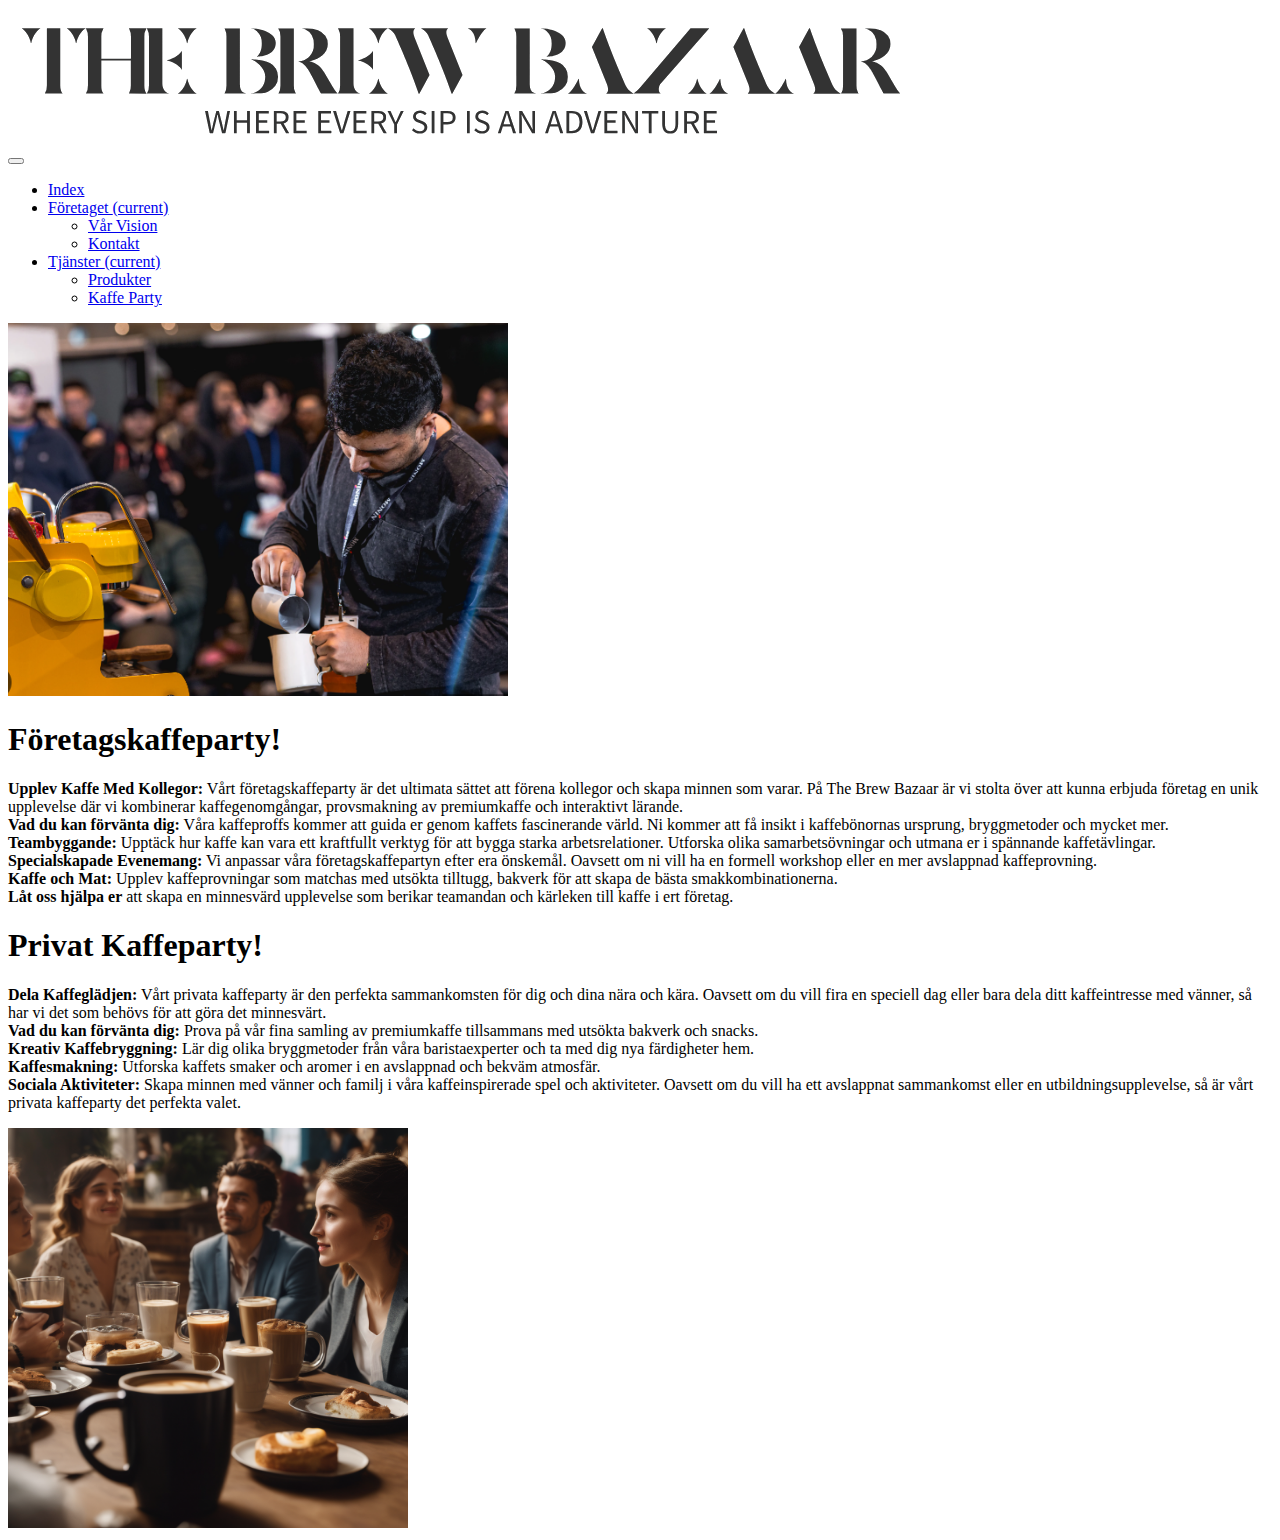
==== kaffeparty.html @ d2c6bf5d "Half way there" ====
<!DOCTYPE html>
<html lang="sv">

<head>
    <meta charset="UTF-8">
    <meta name="viewport" content="width=device-width, initial-scale=1.0">
    <title>Produkter</title>
    <link href="https://cdn.jsdelivr.net/npm/bootstrap@5.3.2/dist/css/bootstrap.min.css" rel="stylesheet"
        integrity="sha384-T3c6CoIi6uLrA9TneNEoa7RxnatzjcDSCmG1MXxSR1GAsXEV/Dwwykc2MPK8M2HN" crossorigin="anonymous">
    <link rel="stylesheet" href="styles.css">
</head>

<body>
    <div class="container">
        <header class="d-flex justify-content-center mt-5 mb-5">
            <img src="./Assets/Brewbazaar.png" alt="logo" class="img-fluid">

        </header>
        <div class="d-flex justify-content-center bg-dark">
            <nav class="navbar navbar-expand-lg navbar-dark bg-dark">

                <button class="navbar-toggler" type="button" data-bs-toggle="collapse" data-bs-target="#navbarCollapse"
                    aria-controls="navbarCollapse" aria-expanded="false" aria-label="Toggle navigation">
                    <span class="navbar-toggler-icon"></span>
                </button>
                <div class="collapse navbar-collapse" id="navbarCollapse"></div>
                <ul class="navbar-nav me-auto mb-2 mb-md-0">
                    <li class="nav-item">
                        <a class="nav-link" aria-current="page" href="index.html">Index</a>
                    </li>
                    <li class="nav-item dropdown">
                        <a class="nav-link dropdown-toggle" href="#" id="nav-dropdown" data-bs-toggle="dropdown"
                            aria-expanded="false">
                            Företaget
                            <span class="visually-hidden">(current)</span>
                        </a>
                        <ul class="dropdown-menu" aria-labelledby="nav-dropdown">
                            <li><a class="dropdown-item" href="omoss.html">Vår Vision</a></li>
                            <li><a class="dropdown-item" href="kontakt.html">Kontakt</a></li>
                        </ul>
                    </li>
                    <li class="nav-item dropdown">
                        <a class="nav-link dropdown-toggle active" href="#" id="nav-dropdown" data-bs-toggle="dropdown"
                            aria-expanded="false">
                            Tjänster
                            <span class="visually-hidden">(current)</span>
                        </a>
                        <ul class="dropdown-menu" aria-labelledby="nav-dropdown">
                            <li><a class="dropdown-item" href="produker.html">Produkter</a></li>
                            <li><a class="dropdown-item" href="kaffeparty.html">Kaffe Party</a></li>
                        </ul>
                    </li>
                </ul>
            </nav>
        </div>
    </div>
    <div class="container pt-5">
        <div class="row">
            <div class="col-md-6 d-flex align-items-center">
                <img src="/Assets/coffecorporateevent.png" alt="eventparty" class="img-fluid rounded mx-auto d-block"
                    width="500">
            </div>
            <div class="col-md-6">
                <h1>Företagskaffeparty!</h1>
                <p>
                <strong>Upplev Kaffe Med Kollegor:</strong>
                Vårt företagskaffeparty är det ultimata sättet att förena kollegor och skapa minnen som varar.
                På The Brew Bazaar är vi stolta över att kunna erbjuda företag en unik upplevelse där vi kombinerar
                kaffegenomgångar, provsmakning av premiumkaffe och interaktivt lärande.
                <br><strong>Vad du kan förvänta dig:</strong>
                Våra kaffeproffs kommer att guida er genom kaffets fascinerande värld.
                Ni kommer att få insikt i kaffebönornas ursprung, bryggmetoder och mycket mer.
                <br><strong>Teambyggande:</strong>
                Upptäck hur kaffe kan vara ett kraftfullt verktyg för att bygga starka arbetsrelationer.
                Utforska olika samarbetsövningar och utmana er i spännande kaffetävlingar.
                <br><strong>Specialskapade Evenemang:</strong>
                Vi anpassar våra företagskaffepartyn efter era önskemål. Oavsett om ni vill ha en
                formell workshop eller en mer avslappnad kaffeprovning.
                <br><strong>Kaffe och Mat:</strong> Upplev kaffeprovningar som matchas med utsökta tilltugg, bakverk för att
                skapa de bästa smakkombinationerna.
                <br><strong>Låt oss hjälpa er</strong> att skapa en minnesvärd upplevelse som berikar teamandan och
                kärleken till kaffe i ert företag.
                </p>
            </div>
            <div class="col-md-6">
                <h1>Privat Kaffeparty!</h1>
                <p>
                <strong>Dela Kaffeglädjen:</strong>
                Vårt privata kaffeparty är den perfekta sammankomsten för dig och dina nära och kära.
                Oavsett om du vill fira en speciell dag eller bara dela ditt kaffeintresse med vänner,
                så har vi det som behövs för att göra det minnesvärt.
                <br><strong>Vad du kan förvänta dig:</strong>
                Prova på vår fina samling av premiumkaffe tillsammans med
                utsökta bakverk och snacks.
                <br><strong>Kreativ Kaffebryggning:</strong> Lär dig olika bryggmetoder från våra baristaexperter och ta
                med dig nya färdigheter hem.
                <br><strong>Kaffesmakning:</strong> Utforska kaffets smaker och aromer i en avslappnad och bekväm atmosfär.
                <br><strong>Sociala Aktiviteter:</strong>
                Skapa minnen med vänner och familj i våra kaffeinspirerade spel och aktiviteter.
                Oavsett om du vill ha ett avslappnat sammankomst eller en utbildningsupplevelse,
                så är vårt privata kaffeparty det perfekta valet.
                </p>

            </div>
            <div class="col-md-6 d-flex align-items-center">
                <img src="/Assets/privateparty.png" alt="privateparty" class="img-fluid rounded mx-auto d-block"
                    width="400">
            </div>
            
        </div>
    </div>
    <script src="https://cdn.jsdelivr.net/npm/bootstrap@5.3.2/dist/js/bootstrap.bundle.min.js"
        integrity="sha384-C6RzsynM9kWDrMNeT87bh95OGNyZPhcTNXj1NW7RuBCsyN/o0jlpcV8Qyq46cDfL" crossorigin="anonymous">
        </script>
</body>

</html>
---- styles.css ----
.card-footer{
    background: transparent;
    border-top: 0px;
}
.card-overlay {
    display: none;
    position: absolute;
    background: rgba(0, 0, 0, 0.7);
    color: white;
    padding-bottom: 10px;
    width: 100%;
    height: 90%;
    top: 0;
    left: 0;
    z-index: 2;
    text-align: center;
}
.card-button {
    width: 100%;
    background-color: rgb(125, 36, 36);
    border-color: black
    
}
.info-text{
    font-size: 20px;
    text-align: center;
}

.models {
    text-align: center; /* Center text horizontally within the models list */
    list-style: none; /* Remove default list bullet points */
    align-items: center;
}
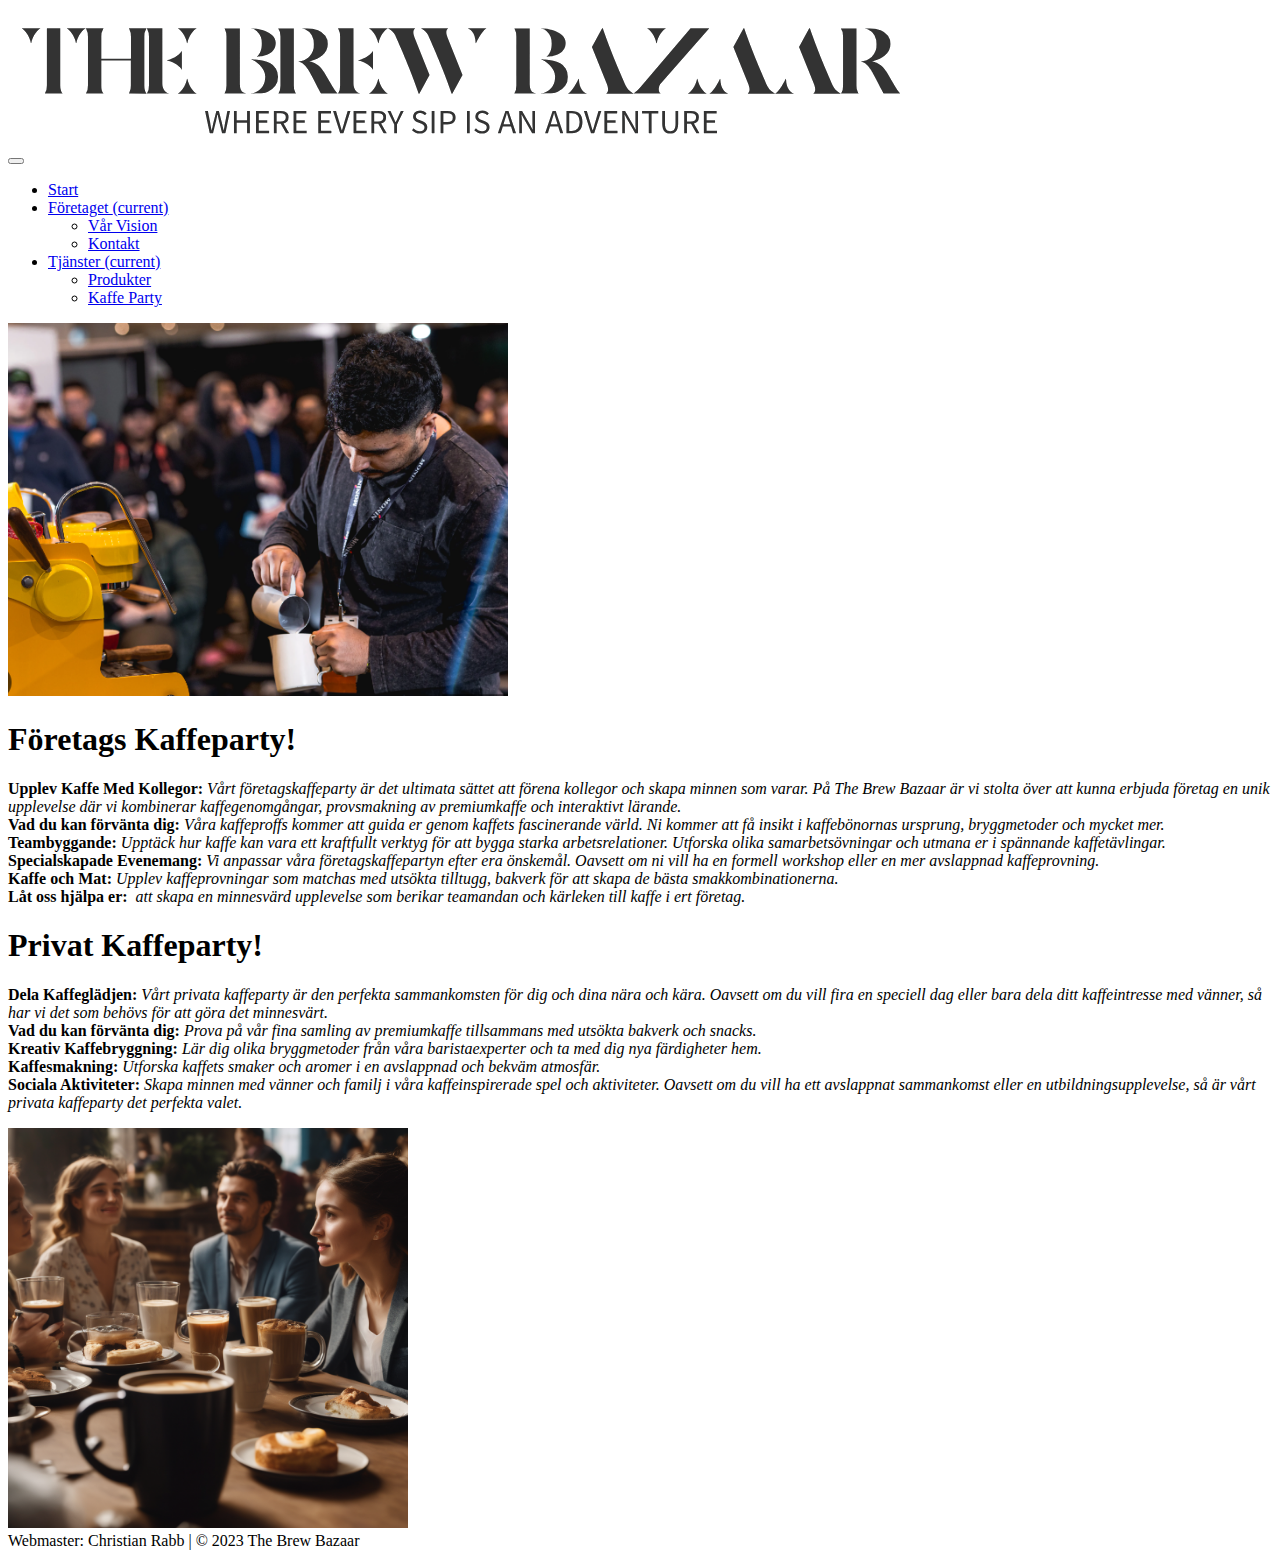
==== commit 80aeff14: "Optimized For Mobile" ====
--- a/kaffeparty.html
+++ b/kaffeparty.html
@@ -12,45 +12,45 @@
 
 <body>
     <div class="container">
-        <header class="d-flex justify-content-center mt-5 mb-5">
+        <header class="d-flex justify-content-center mt-5 mb-5 logo">
             <img src="./Assets/Brewbazaar.png" alt="logo" class="img-fluid">
 
         </header>
         <div class="d-flex justify-content-center bg-dark">
             <nav class="navbar navbar-expand-lg navbar-dark bg-dark">
-
                 <button class="navbar-toggler" type="button" data-bs-toggle="collapse" data-bs-target="#navbarCollapse"
                     aria-controls="navbarCollapse" aria-expanded="false" aria-label="Toggle navigation">
                     <span class="navbar-toggler-icon"></span>
                 </button>
-                <div class="collapse navbar-collapse" id="navbarCollapse"></div>
-                <ul class="navbar-nav me-auto mb-2 mb-md-0">
-                    <li class="nav-item">
-                        <a class="nav-link" aria-current="page" href="index.html">Index</a>
-                    </li>
-                    <li class="nav-item dropdown">
-                        <a class="nav-link dropdown-toggle" href="#" id="nav-dropdown" data-bs-toggle="dropdown"
-                            aria-expanded="false">
-                            Företaget
-                            <span class="visually-hidden">(current)</span>
-                        </a>
-                        <ul class="dropdown-menu" aria-labelledby="nav-dropdown">
-                            <li><a class="dropdown-item" href="omoss.html">Vår Vision</a></li>
-                            <li><a class="dropdown-item" href="kontakt.html">Kontakt</a></li>
-                        </ul>
-                    </li>
-                    <li class="nav-item dropdown">
-                        <a class="nav-link dropdown-toggle active" href="#" id="nav-dropdown" data-bs-toggle="dropdown"
-                            aria-expanded="false">
-                            Tjänster
-                            <span class="visually-hidden">(current)</span>
-                        </a>
-                        <ul class="dropdown-menu" aria-labelledby="nav-dropdown">
-                            <li><a class="dropdown-item" href="produker.html">Produkter</a></li>
-                            <li><a class="dropdown-item" href="kaffeparty.html">Kaffe Party</a></li>
-                        </ul>
-                    </li>
-                </ul>
+                <div class="collapse navbar-collapse" id="navbarCollapse">
+                    <ul class="navbar-nav me-auto mb-2 mb-md-0">
+                        <li class="nav-item">
+                            <a class="nav-link" aria-current="page" href="index.html">Start</a>
+                        </li>
+                        <li class="nav-item dropdown">
+                            <a class="nav-link dropdown-toggle" href="#" id="nav-dropdown" data-bs-toggle="dropdown"
+                                aria-expanded="false">
+                                Företaget
+                                <span class="visually-hidden">(current)</span>
+                            </a>
+                            <ul class="dropdown-menu" aria-labelledby="nav-dropdown">
+                                <li><a class="dropdown-item" href="omoss.html">Vår Vision</a></li>
+                                <li><a class="dropdown-item" href="kontakt.html">Kontakt</a></li>
+                            </ul>
+                        </li>
+                        <li class="nav-item dropdown">
+                            <a class="nav-link dropdown-toggle active" href="#" id="nav-dropdown"
+                                data-bs-toggle="dropdown" aria-expanded="false">
+                                Tjänster
+                                <span class="visually-hidden">(current)</span>
+                            </a>
+                            <ul class="dropdown-menu" aria-labelledby="nav-dropdown">
+                                <li><a class="dropdown-item" href="produkter.html">Produkter</a></li>
+                                <li><a class="dropdown-item" href="kaffeparty.html">Kaffe Party</a></li>
+                            </ul>
+                        </li>
+                    </ul>
+                </div>
             </nav>
         </div>
     </div>
@@ -61,44 +61,55 @@
                     width="500">
             </div>
             <div class="col-md-6">
-                <h1>Företagskaffeparty!</h1>
+                <h1><strong>Företags Kaffeparty!</strong></h1>
                 <p>
-                <strong>Upplev Kaffe Med Kollegor:</strong>
-                Vårt företagskaffeparty är det ultimata sättet att förena kollegor och skapa minnen som varar.
-                På The Brew Bazaar är vi stolta över att kunna erbjuda företag en unik upplevelse där vi kombinerar
-                kaffegenomgångar, provsmakning av premiumkaffe och interaktivt lärande.
-                <br><strong>Vad du kan förvänta dig:</strong>
-                Våra kaffeproffs kommer att guida er genom kaffets fascinerande värld.
-                Ni kommer att få insikt i kaffebönornas ursprung, bryggmetoder och mycket mer.
-                <br><strong>Teambyggande:</strong>
-                Upptäck hur kaffe kan vara ett kraftfullt verktyg för att bygga starka arbetsrelationer.
-                Utforska olika samarbetsövningar och utmana er i spännande kaffetävlingar.
-                <br><strong>Specialskapade Evenemang:</strong>
-                Vi anpassar våra företagskaffepartyn efter era önskemål. Oavsett om ni vill ha en
-                formell workshop eller en mer avslappnad kaffeprovning.
-                <br><strong>Kaffe och Mat:</strong> Upplev kaffeprovningar som matchas med utsökta tilltugg, bakverk för att
-                skapa de bästa smakkombinationerna.
-                <br><strong>Låt oss hjälpa er</strong> att skapa en minnesvärd upplevelse som berikar teamandan och
-                kärleken till kaffe i ert företag.
+                    <strong>Upplev Kaffe Med Kollegor:&nbsp;</strong><i>Vårt företagskaffeparty är det ultimata sättet att
+                        förena kollegor och skapa minnen som varar.
+                        På The Brew Bazaar är vi stolta över att kunna erbjuda företag en unik upplevelse där vi
+                        kombinerar
+                        kaffegenomgångar, provsmakning av premiumkaffe och interaktivt lärande.</i>
+
+                    <br><strong>Vad du kan förvänta dig:&nbsp;</strong><i>Våra kaffeproffs kommer att guida er genom kaffets
+                        fascinerande värld.
+                        Ni kommer att få insikt i kaffebönornas ursprung, bryggmetoder och mycket mer.</i>
+
+                    <br><strong>Teambyggande:&nbsp;</strong><i>Upptäck hur kaffe kan vara ett kraftfullt verktyg för att bygga
+                        starka arbetsrelationer.
+                        Utforska olika samarbetsövningar och utmana er i spännande kaffetävlingar.</i>
+
+                    <br><strong>Specialskapade Evenemang:&nbsp;</strong><i>Vi anpassar våra företagskaffepartyn efter era
+                        önskemål. Oavsett om ni vill ha en
+                        formell workshop eller en mer avslappnad kaffeprovning.</i>
+
+                    <br><strong>Kaffe och Mat:&nbsp;</strong><i>Upplev kaffeprovningar som matchas med utsökta tilltugg,
+                        bakverk för att
+                        skapa de bästa smakkombinationerna.</i>
+                    <br><strong>Låt oss hjälpa er:&nbsp;</strong><i>
+                        att skapa en minnesvärd upplevelse som berikar teamandan och
+                        kärleken till kaffe i ert företag.
+                    </i>
                 </p>
             </div>
             <div class="col-md-6">
-                <h1>Privat Kaffeparty!</h1>
+                <h1><strong>Privat Kaffeparty!</strong></h1>
                 <p>
-                <strong>Dela Kaffeglädjen:</strong>
-                Vårt privata kaffeparty är den perfekta sammankomsten för dig och dina nära och kära.
-                Oavsett om du vill fira en speciell dag eller bara dela ditt kaffeintresse med vänner,
-                så har vi det som behövs för att göra det minnesvärt.
-                <br><strong>Vad du kan förvänta dig:</strong>
-                Prova på vår fina samling av premiumkaffe tillsammans med
-                utsökta bakverk och snacks.
-                <br><strong>Kreativ Kaffebryggning:</strong> Lär dig olika bryggmetoder från våra baristaexperter och ta
-                med dig nya färdigheter hem.
-                <br><strong>Kaffesmakning:</strong> Utforska kaffets smaker och aromer i en avslappnad och bekväm atmosfär.
-                <br><strong>Sociala Aktiviteter:</strong>
-                Skapa minnen med vänner och familj i våra kaffeinspirerade spel och aktiviteter.
-                Oavsett om du vill ha ett avslappnat sammankomst eller en utbildningsupplevelse,
-                så är vårt privata kaffeparty det perfekta valet.
+                    <strong>Dela Kaffeglädjen:&nbsp;</strong><i>Vårt privata kaffeparty är den perfekta sammankomsten för dig
+                        och dina nära och kära.
+                        Oavsett om du vill fira en speciell dag eller bara dela ditt kaffeintresse med vänner,
+                        så har vi det som behövs för att göra det minnesvärt.</i>
+
+                    <br><strong>Vad du kan förvänta dig:&nbsp;</strong><i>Prova på vår fina samling av premiumkaffe
+                        tillsammans med
+                        utsökta bakverk och snacks.</i>
+                    <br><strong>Kreativ Kaffebryggning:&nbsp;</strong><i>Lär dig olika bryggmetoder från våra baristaexperter
+                        och ta
+                        med dig nya färdigheter hem.</i>
+                    <br><strong>Kaffesmakning:&nbsp;</strong><i>Utforska kaffets smaker och aromer i en avslappnad och bekväm
+                        atmosfär.</i>
+                    <br><strong>Sociala Aktiviteter:&nbsp;</strong><i>Skapa minnen med vänner och familj i våra
+                        kaffeinspirerade spel och aktiviteter.
+                        Oavsett om du vill ha ett avslappnat sammankomst eller en utbildningsupplevelse,
+                        så är vårt privata kaffeparty det perfekta valet.</i>
                 </p>
 
             </div>
@@ -106,9 +117,12 @@
                 <img src="/Assets/privateparty.png" alt="privateparty" class="img-fluid rounded mx-auto d-block"
                     width="400">
             </div>
-            
+
         </div>
     </div>
+    <footer class="text-black text-center py-3">
+        Webmaster: Christian Rabb | &copy; 2023 The Brew Bazaar
+    </footer>
     <script src="https://cdn.jsdelivr.net/npm/bootstrap@5.3.2/dist/js/bootstrap.bundle.min.js"
         integrity="sha384-C6RzsynM9kWDrMNeT87bh95OGNyZPhcTNXj1NW7RuBCsyN/o0jlpcV8Qyq46cDfL" crossorigin="anonymous">
         </script>
--- a/styles.css
+++ b/styles.css
@@ -10,7 +10,7 @@
     color: white;
     padding-bottom: 10px;
     width: 100%;
-    height: 90%;
+    height: 89%;
     top: 0;
     left: 0;
     z-index: 2;
@@ -18,18 +18,52 @@
 }
 .card-button {
     width: 100%;
-    background-color: rgb(125, 36, 36);
-    border-color: black
-    
+    background-color: #7d2424;
+    border-color: black;
+
+}
+.card-button:hover {
+    width: 100%;
+    background-color:#C38154;
+    border-color: black;
+
 }
 .info-text{
     font-size: 20px;
     text-align: center;
 }
-
 .models {
-    text-align: center; /* Center text horizontally within the models list */
-    list-style: none; /* Remove default list bullet points */
-    align-items: center;
+    display: flex;
+    align-items: center; /* Center vertically */
+    justify-content: center; /* Center horizontally */
+    height: 100%; /* Ensure it takes up the full height of the card */
+}
+.dropdown-item:hover{
+    color:#C38154;
+}
+.nav-link:hover{
+    color:#C38154;
+}
+.text-container {
+    width: 50%;
+}
+/* .content{
+    background-color:rgb(255, 194, 111, 0.2);
+    width: 80%;
 }
 
+.logo{
+    background-color:rgba(195, 129, 84, 0.3)
+} */
+@media (max-width: 767px) {
+    /* Adjust font size for mobile devices */
+    /* h3 {
+        font-size: 24px;
+    }
+    p {
+        font-size: 16px;
+    } */
+.text-container{
+    width: 80%;
+}
+}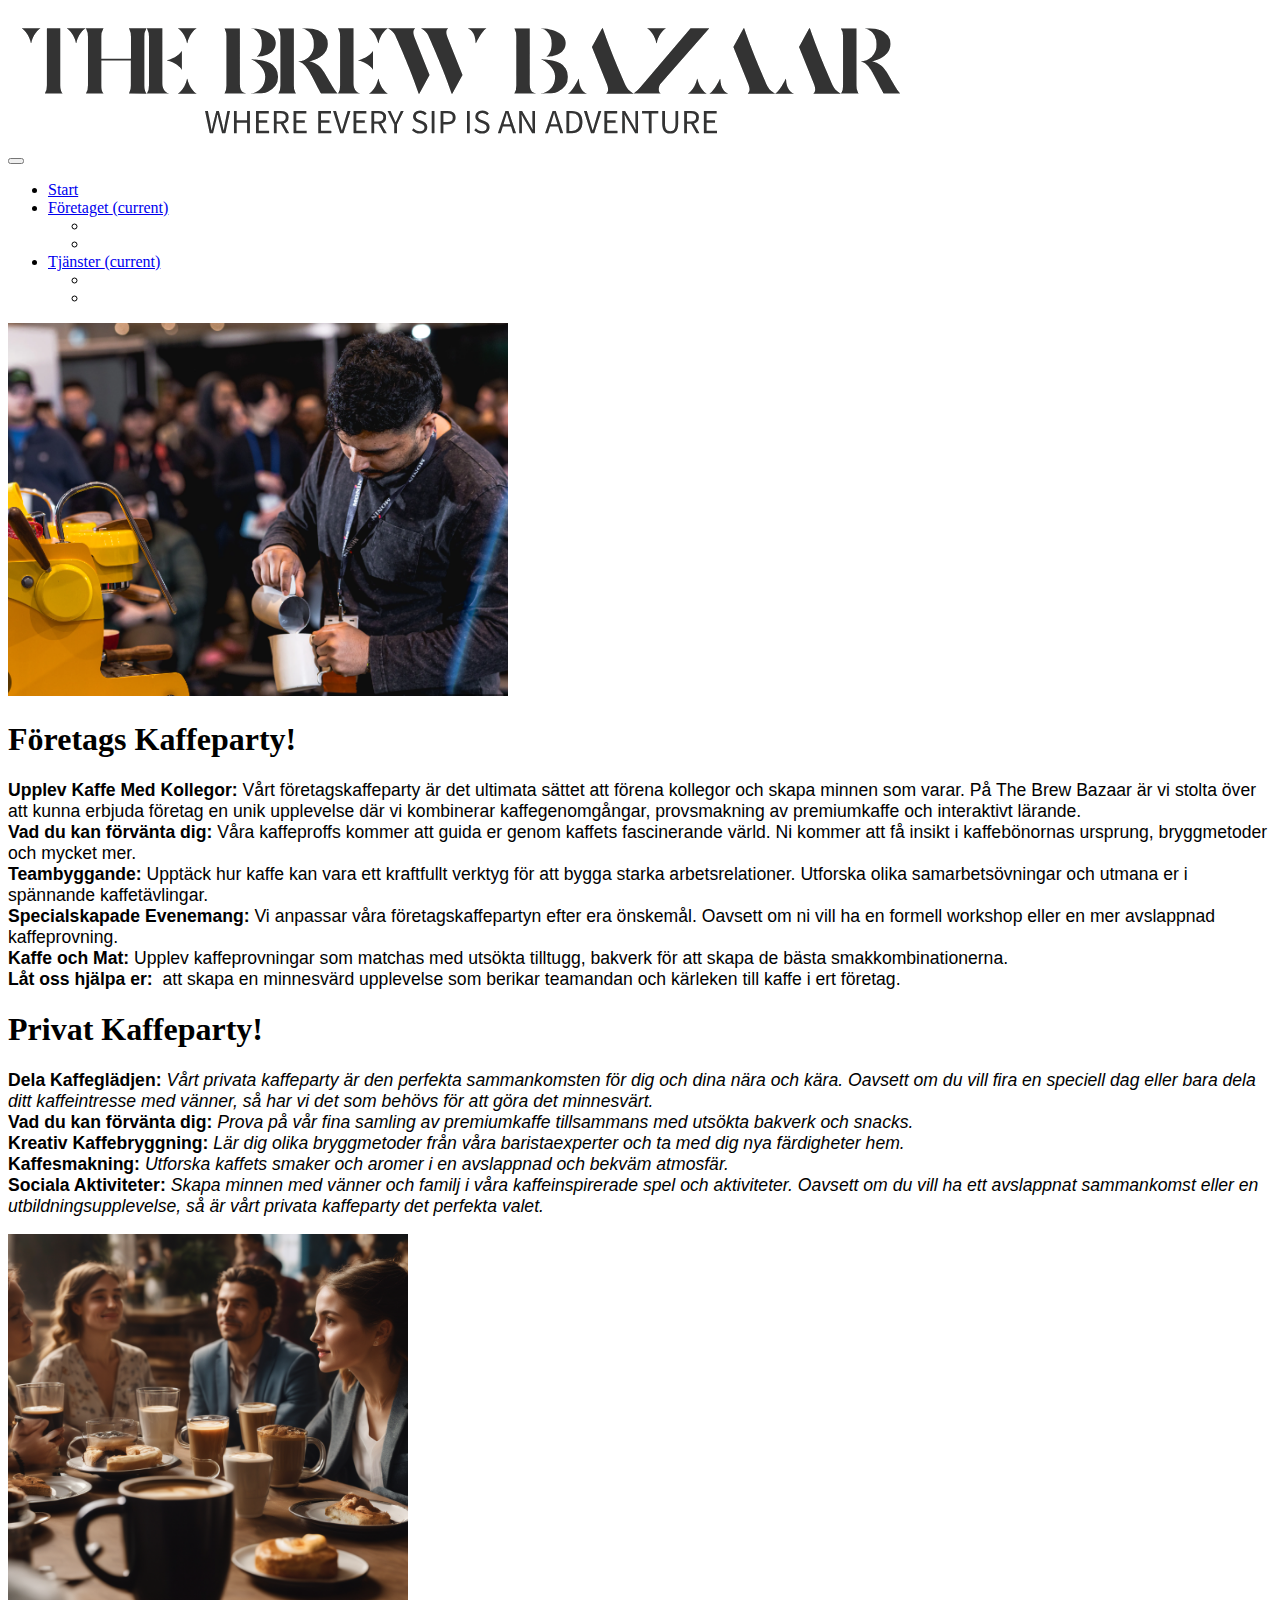
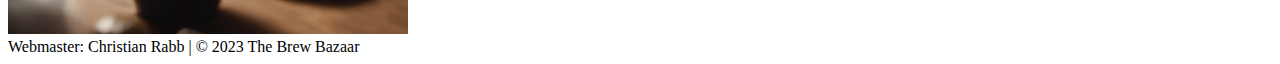
==== commit 19e27e2c: "Checked that all code is ok" ====
--- a/kaffeparty.html
+++ b/kaffeparty.html
@@ -33,18 +33,18 @@
                                 Företaget
                                 <span class="visually-hidden">(current)</span>
                             </a>
-                            <ul class="dropdown-menu" aria-labelledby="nav-dropdown">
+                            <ul class="dropdown-menu bg-dark" aria-labelledby="nav-dropdown">
                                 <li><a class="dropdown-item" href="omoss.html">Vår Vision</a></li>
                                 <li><a class="dropdown-item" href="kontakt.html">Kontakt</a></li>
                             </ul>
                         </li>
                         <li class="nav-item dropdown">
-                            <a class="nav-link dropdown-toggle active" href="#" id="nav-dropdown"
+                            <a class="nav-link dropdown-toggle active" href="#" id="nav-dropdown-services"
                                 data-bs-toggle="dropdown" aria-expanded="false">
                                 Tjänster
                                 <span class="visually-hidden">(current)</span>
                             </a>
-                            <ul class="dropdown-menu" aria-labelledby="nav-dropdown">
+                            <ul class="dropdown-menu bg-dark" aria-labelledby="nav-dropdown">
                                 <li><a class="dropdown-item" href="produkter.html">Produkter</a></li>
                                 <li><a class="dropdown-item" href="kaffeparty.html">Kaffe Party</a></li>
                             </ul>
@@ -63,37 +63,39 @@
             <div class="col-md-6">
                 <h1><strong>Företags Kaffeparty!</strong></h1>
                 <p>
-                    <strong>Upplev Kaffe Med Kollegor:&nbsp;</strong><i>Vårt företagskaffeparty är det ultimata sättet att
-                        förena kollegor och skapa minnen som varar.
-                        På The Brew Bazaar är vi stolta över att kunna erbjuda företag en unik upplevelse där vi
-                        kombinerar
-                        kaffegenomgångar, provsmakning av premiumkaffe och interaktivt lärande.</i>
+                    <strong>Upplev Kaffe Med Kollegor:&nbsp;</strong>Vårt företagskaffeparty är det ultimata sättet att
+                    förena kollegor och skapa minnen som varar.
+                    På The Brew Bazaar är vi stolta över att kunna erbjuda företag en unik upplevelse där vi
+                    kombinerar
+                    kaffegenomgångar, provsmakning av premiumkaffe och interaktivt lärande.
 
-                    <br><strong>Vad du kan förvänta dig:&nbsp;</strong><i>Våra kaffeproffs kommer att guida er genom kaffets
-                        fascinerande värld.
-                        Ni kommer att få insikt i kaffebönornas ursprung, bryggmetoder och mycket mer.</i>
+                    <br><strong>Vad du kan förvänta dig:&nbsp;</strong>Våra kaffeproffs kommer att guida er genom
+                    kaffets
+                    fascinerande värld.
+                    Ni kommer att få insikt i kaffebönornas ursprung, bryggmetoder och mycket mer.
 
-                    <br><strong>Teambyggande:&nbsp;</strong><i>Upptäck hur kaffe kan vara ett kraftfullt verktyg för att bygga
-                        starka arbetsrelationer.
-                        Utforska olika samarbetsövningar och utmana er i spännande kaffetävlingar.</i>
+                    <br><strong>Teambyggande:&nbsp;</strong>Upptäck hur kaffe kan vara ett kraftfullt verktyg för att
+                    bygga
+                    starka arbetsrelationer.
+                    Utforska olika samarbetsövningar och utmana er i spännande kaffetävlingar.
 
-                    <br><strong>Specialskapade Evenemang:&nbsp;</strong><i>Vi anpassar våra företagskaffepartyn efter era
-                        önskemål. Oavsett om ni vill ha en
-                        formell workshop eller en mer avslappnad kaffeprovning.</i>
+                    <br><strong>Specialskapade Evenemang:&nbsp;</strong>Vi anpassar våra företagskaffepartyn efter era
+                    önskemål. Oavsett om ni vill ha en
+                    formell workshop eller en mer avslappnad kaffeprovning.
 
-                    <br><strong>Kaffe och Mat:&nbsp;</strong><i>Upplev kaffeprovningar som matchas med utsökta tilltugg,
-                        bakverk för att
-                        skapa de bästa smakkombinationerna.</i>
-                    <br><strong>Låt oss hjälpa er:&nbsp;</strong><i>
-                        att skapa en minnesvärd upplevelse som berikar teamandan och
-                        kärleken till kaffe i ert företag.
-                    </i>
+                    <br><strong>Kaffe och Mat:&nbsp;</strong>Upplev kaffeprovningar som matchas med utsökta tilltugg,
+                    bakverk för att
+                    skapa de bästa smakkombinationerna.
+                    <br><strong>Låt oss hjälpa er:&nbsp;</strong>
+                    att skapa en minnesvärd upplevelse som berikar teamandan och
+                    kärleken till kaffe i ert företag.
                 </p>
             </div>
             <div class="col-md-6">
                 <h1><strong>Privat Kaffeparty!</strong></h1>
                 <p>
-                    <strong>Dela Kaffeglädjen:&nbsp;</strong><i>Vårt privata kaffeparty är den perfekta sammankomsten för dig
+                    <strong>Dela Kaffeglädjen:&nbsp;</strong><i>Vårt privata kaffeparty är den perfekta sammankomsten
+                        för dig
                         och dina nära och kära.
                         Oavsett om du vill fira en speciell dag eller bara dela ditt kaffeintresse med vänner,
                         så har vi det som behövs för att göra det minnesvärt.</i>
@@ -101,10 +103,12 @@
                     <br><strong>Vad du kan förvänta dig:&nbsp;</strong><i>Prova på vår fina samling av premiumkaffe
                         tillsammans med
                         utsökta bakverk och snacks.</i>
-                    <br><strong>Kreativ Kaffebryggning:&nbsp;</strong><i>Lär dig olika bryggmetoder från våra baristaexperter
+                    <br><strong>Kreativ Kaffebryggning:&nbsp;</strong><i>Lär dig olika bryggmetoder från våra
+                        baristaexperter
                         och ta
                         med dig nya färdigheter hem.</i>
-                    <br><strong>Kaffesmakning:&nbsp;</strong><i>Utforska kaffets smaker och aromer i en avslappnad och bekväm
+                    <br><strong>Kaffesmakning:&nbsp;</strong><i>Utforska kaffets smaker och aromer i en avslappnad och
+                        bekväm
                         atmosfär.</i>
                     <br><strong>Sociala Aktiviteter:&nbsp;</strong><i>Skapa minnen med vänner och familj i våra
                         kaffeinspirerade spel och aktiviteter.
--- a/styles.css
+++ b/styles.css
@@ -1,4 +1,8 @@
-
+p{
+    font-family:'Gill Sans', 'Gill Sans MT', Calibri, 'Trebuchet MS', sans-serif;
+    font-size: 1.1rem;
+}
+  
 .card-footer{
     background: transparent;
     border-top: 0px;
@@ -42,27 +46,27 @@
     color:#C38154;
 }
 .nav-link:hover{
-    color:#C38154;
+    color:rgb(195, 129, 84);
 }
 .text-container {
     width: 50%;
 }
+.dropdown-menu a{
+    color: rgb(255, 255, 255, 0.55);
+}
+.dropdown-item:hover{
+    background-color: rgb(255, 255, 255, 0.1);
+}
 /* .content{
     background-color:rgb(255, 194, 111, 0.2);
     width: 80%;
-}
+} */
 
-.logo{
+/* .logo{
     background-color:rgba(195, 129, 84, 0.3)
 } */
 @media (max-width: 767px) {
-    /* Adjust font size for mobile devices */
-    /* h3 {
-        font-size: 24px;
-    }
-    p {
-        font-size: 16px;
-    } */
+
 .text-container{
     width: 80%;
 }
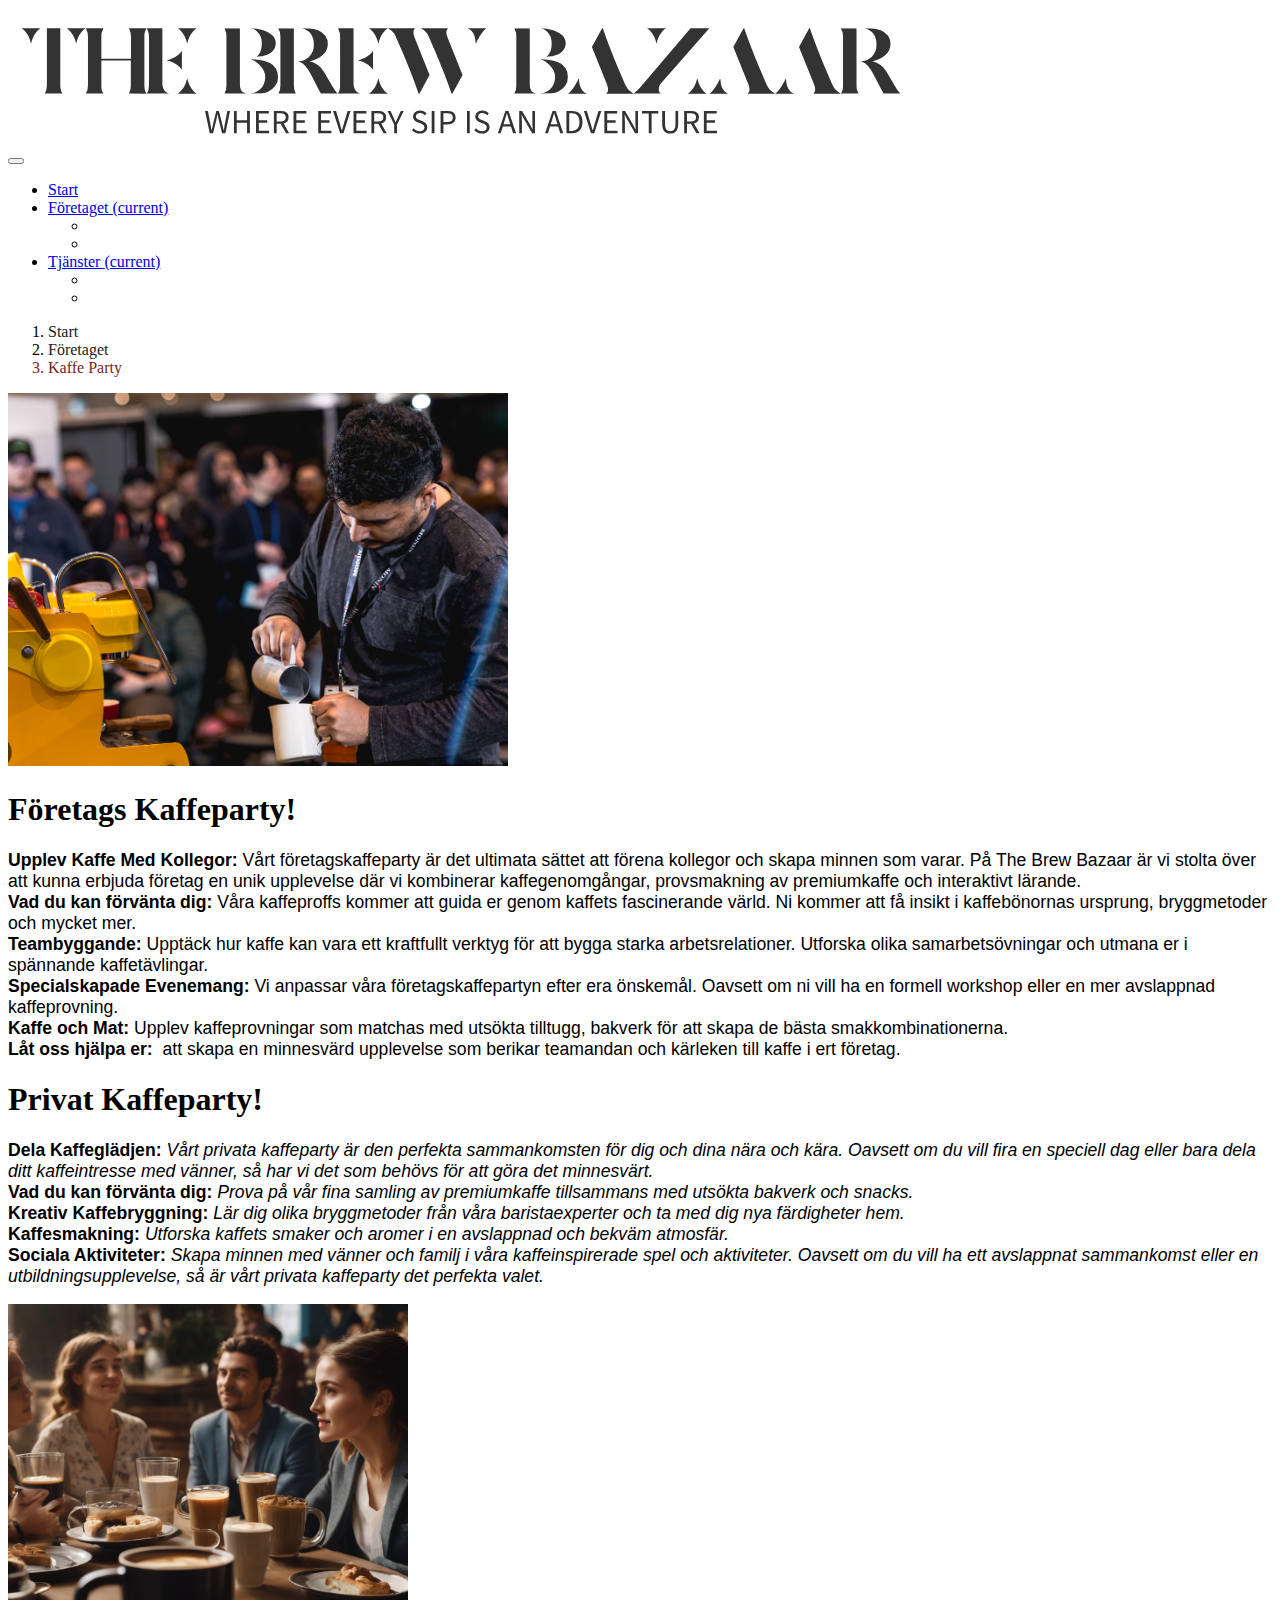
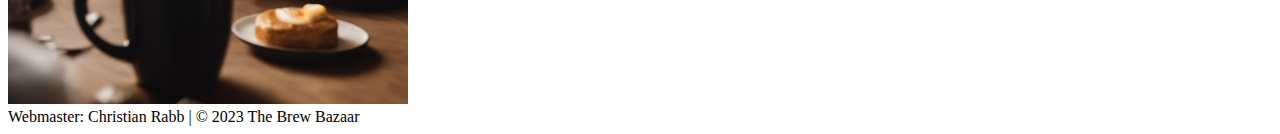
==== commit 0b9f1a86: "added breadcrumb" ====
--- a/kaffeparty.html
+++ b/kaffeparty.html
@@ -53,8 +53,18 @@
                 </div>
             </nav>
         </div>
+        <div>
+            <nav class="my-3 ms-3 " style="--bs-breadcrumb-divider: '>';">
+                <ol class="breadcrumb">
+                    <li class="breadcrumb-item "><a href="/">Start</a></li>
+                    <li class="breadcrumb-item"><a href="#">Företaget</a></li>
+                    <li class="breadcrumb-item active" aria-current="page">Kaffe Party</li>
+                </ol>
+            </nav>
+        </div>
     </div>
     <div class="container pt-5">
+        
         <div class="row">
             <div class="col-md-6 d-flex align-items-center">
                 <img src="/Assets/coffecorporateevent.png" alt="eventparty" class="img-fluid rounded mx-auto d-block"
@@ -91,7 +101,7 @@
                     kärleken till kaffe i ert företag.
                 </p>
             </div>
-            <div class="col-md-6">
+            <div class="col-md-6 order-1 order-md-0">
                 <h1><strong>Privat Kaffeparty!</strong></h1>
                 <p>
                     <strong>Dela Kaffeglädjen:&nbsp;</strong><i>Vårt privata kaffeparty är den perfekta sammankomsten
@@ -117,7 +127,7 @@
                 </p>
 
             </div>
-            <div class="col-md-6 d-flex align-items-center">
+            <div class="col-md-6 d-flex align-items-center ">
                 <img src="/Assets/privateparty.png" alt="privateparty" class="img-fluid rounded mx-auto d-block"
                     width="400">
             </div>
--- a/styles.css
+++ b/styles.css
@@ -2,7 +2,6 @@
     font-family:'Gill Sans', 'Gill Sans MT', Calibri, 'Trebuchet MS', sans-serif;
     font-size: 1.1rem;
 }
-  
 .card-footer{
     background: transparent;
     border-top: 0px;
@@ -30,7 +29,6 @@
     width: 100%;
     background-color:#C38154;
     border-color: black;
-
 }
 .info-text{
     font-size: 20px;
@@ -38,9 +36,9 @@
 }
 .models {
     display: flex;
-    align-items: center; /* Center vertically */
-    justify-content: center; /* Center horizontally */
-    height: 100%; /* Ensure it takes up the full height of the card */
+    align-items: center; 
+    justify-content: center; 
+    height: 100%; 
 }
 .dropdown-item:hover{
     color:#C38154;
@@ -57,14 +55,20 @@
 .dropdown-item:hover{
     background-color: rgb(255, 255, 255, 0.1);
 }
-/* .content{
-    background-color:rgb(255, 194, 111, 0.2);
-    width: 80%;
-} */
-
-/* .logo{
-    background-color:rgba(195, 129, 84, 0.3)
-} */
+.img-index{
+    float:right;
+}
+.breadcrumb-item a{
+color: #212121;
+text-decoration: none;
+}
+.breadcrumb-item.active{
+    color: #7d2424;
+     
+}
+.breadcrumb-item a:hover{
+    color: #7d2424;
+}
 @media (max-width: 767px) {
 
 .text-container{
